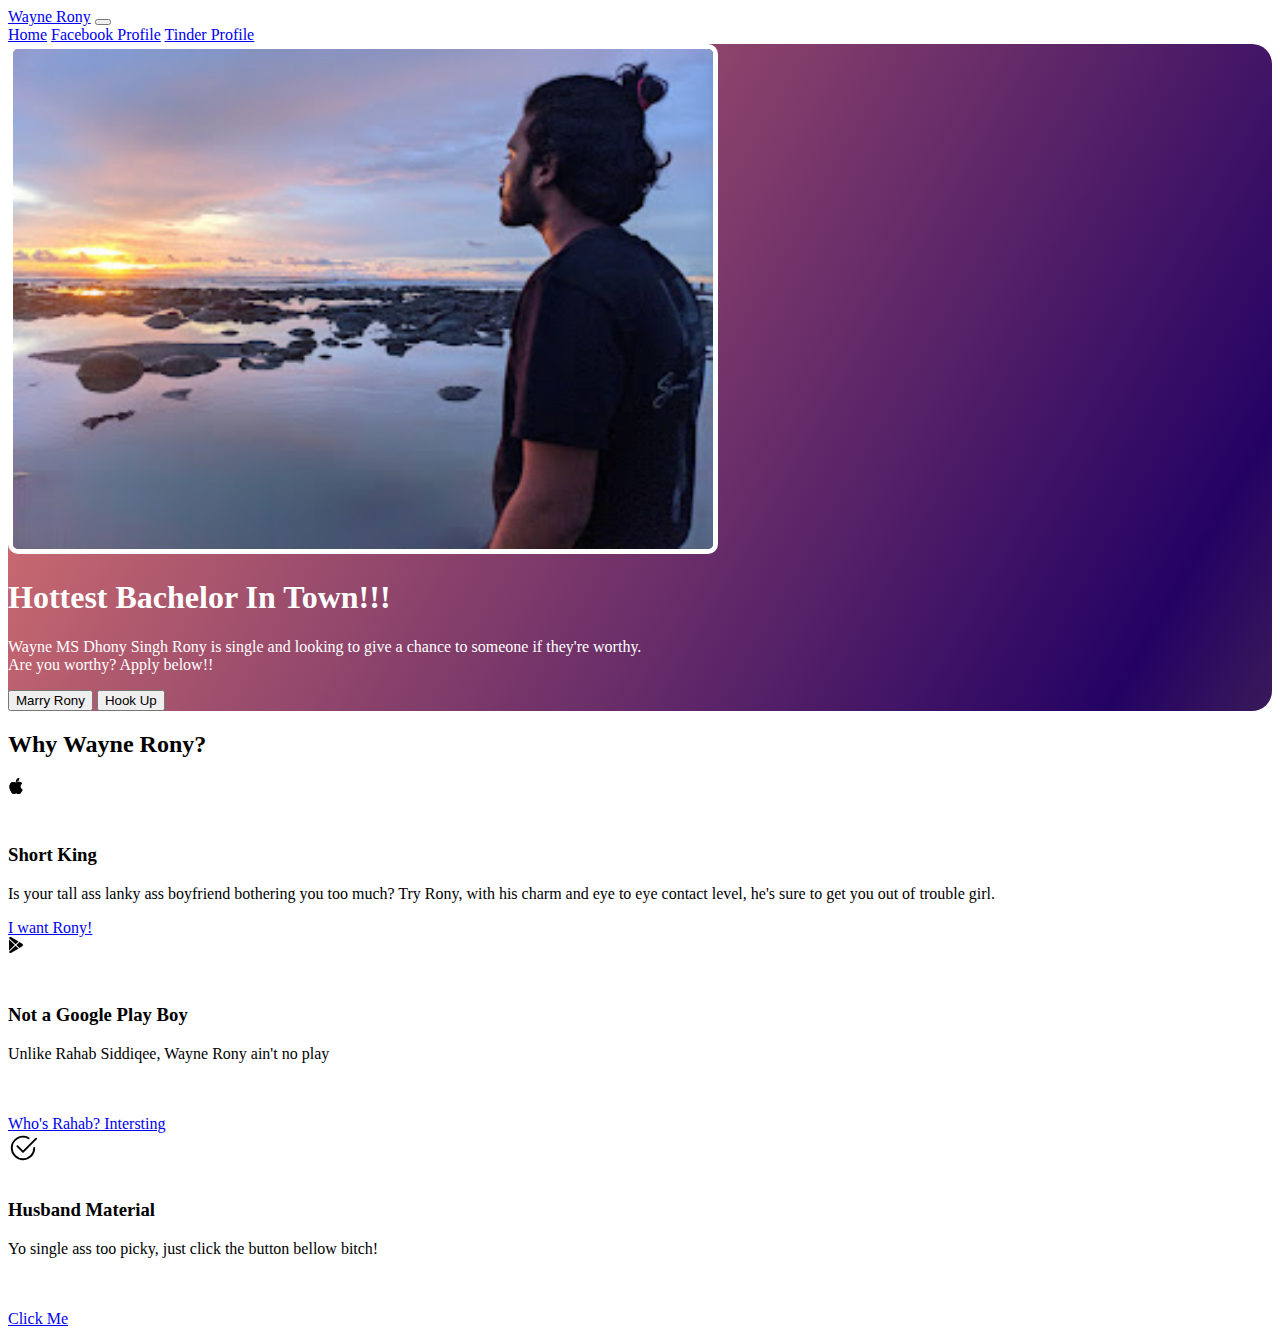
==== index.html @ 97d60caa "Add HTML CSS and Images" ====
<!DOCTYPE html>
<html lang="en">
  <head>
    <meta charset="UTF-8" />
    <meta name="viewport" content="width=device-width, initial-scale=1.0" />
    <title>TinDog</title>
    <link rel="stylesheet" href="css/style.css" />
    <link
      href="https://cdn.jsdelivr.net/npm/bootstrap@5.0.2/dist/css/bootstrap.min.css"
      rel="stylesheet"
      integrity="sha384-EVSTQN3/azprG1Anm3QDgpJLIm9Nao0Yz1ztcQTwFspd3yD65VohhpuuCOmLASjC"
      crossorigin="anonymous"
    />
  </head>

  <body>
    <!-- Nav Bar  -->
    <section id="navbar">
      <nav class="navbar navbar-expand-lg navbar-dark bg-dark">
        <div class="container-fluid">
          <a class="navbar-brand" href="#">Wayne Rony</a>
          <button
            class="navbar-toggler"
            type="button"
            data-bs-toggle="collapse"
            data-bs-target="#navbarNavAltMarkup"
            aria-controls="navbarNavAltMarkup"
            aria-expanded="false"
            aria-label="Toggle navigation"
          >
            <span class="navbar-toggler-icon"></span>
          </button>
          <div class="collapse navbar-collapse" id="navbarNavAltMarkup">
            <div class="navbar-nav">
              <a class="nav-link active" aria-current="page" href="#">Home</a>
              <a class="nav-link" href="#">Facebook Profile</a>
              <a class="nav-link" href="#">Tinder Profile</a>
            </div>
          </div>
        </div>
      </nav>
    </section>
    <!-- Title -->
    <section id="title">
      <div
        class="row flex-lg-row-reverse align-items-center g-5 py-5 mx-3 my-3 gradient-background"
      >
        <div class="col-10 col-sm-8 col-lg-6">
          <img
            src="images/01092022_180536.Helena Atik true DSLR.NIGHT.jpg"
            class="d-block mx-lg-auto img-fluid"
            alt="Bootstrap Themes"
            width="700"
            height="500"
            loading="lazy"
          />
        </div>
        <div class="col-lg-6">
          <h1 class="display-5 fw-bold text-body-emphasis lh-1 mb-3">
            Hottest Bachelor In Town!!!
          </h1>
          <p class="lead">
            Wayne MS Dhony Singh Rony is single and looking to give a chance to
            someone if they're worthy. <br />
            Are you worthy? Apply below!!
          </p>
          <div class="d-grid gap-2 d-md-flex justify-content-md-start">
            <button type="button" class="btn btn-primary btn-lg px-4 me-md-2">
              Marry Rony
            </button>
            <button type="button" class="btn btn-outline-secondary btn-lg px-4">
              Hook Up
            </button>
          </div>
        </div>
      </div>
    </section>
    <!-- Features -->
    <section id="features">
      <div class="container px-4 py-5" id="hanging-icons">
        <h2 class="pb-2 border-bottom">Why Wayne Rony?</h2>
        <div class="row g-4 py-5 row-cols-1 row-cols-lg-3">
          <div class="col d-flex align-items-start">
            <div
              class="icon-square text-body-emphasis bg-body-secondary d-inline-flex align-items-center justify-content-center fs-4 flex-shrink-0 me-3"
            >
              <svg
                xmlns="http://www.w3.org/2000/svg"
                width="16"
                height="16"
                fill="currentColor"
                class="bi bi-apple mb-1"
                viewBox="0 0 16 16"
              >
                <path
                  d="M11.182.008C11.148-.03 9.923.023 8.857 1.18c-1.066 1.156-.902 2.482-.878 2.516.024.034 1.52.087 2.475-1.258.955-1.345.762-2.391.728-2.43Zm3.314 11.733c-.048-.096-2.325-1.234-2.113-3.422.212-2.189 1.675-2.789 1.698-2.854.023-.065-.597-.79-1.254-1.157a3.692 3.692 0 0 0-1.563-.434c-.108-.003-.483-.095-1.254.116-.508.139-1.653.589-1.968.607-.316.018-1.256-.522-2.267-.665-.647-.125-1.333.131-1.824.328-.49.196-1.422.754-2.074 2.237-.652 1.482-.311 3.83-.067 4.56.244.729.625 1.924 1.273 2.796.576.984 1.34 1.667 1.659 1.899.319.232 1.219.386 1.843.067.502-.308 1.408-.485 1.766-.472.357.013 1.061.154 1.782.539.571.197 1.111.115 1.652-.105.541-.221 1.324-1.059 2.238-2.758.347-.79.505-1.217.473-1.282Z"
                />
                <path
                  d="M11.182.008C11.148-.03 9.923.023 8.857 1.18c-1.066 1.156-.902 2.482-.878 2.516.024.034 1.52.087 2.475-1.258.955-1.345.762-2.391.728-2.43Zm3.314 11.733c-.048-.096-2.325-1.234-2.113-3.422.212-2.189 1.675-2.789 1.698-2.854.023-.065-.597-.79-1.254-1.157a3.692 3.692 0 0 0-1.563-.434c-.108-.003-.483-.095-1.254.116-.508.139-1.653.589-1.968.607-.316.018-1.256-.522-2.267-.665-.647-.125-1.333.131-1.824.328-.49.196-1.422.754-2.074 2.237-.652 1.482-.311 3.83-.067 4.56.244.729.625 1.924 1.273 2.796.576.984 1.34 1.667 1.659 1.899.319.232 1.219.386 1.843.067.502-.308 1.408-.485 1.766-.472.357.013 1.061.154 1.782.539.571.197 1.111.115 1.652-.105.541-.221 1.324-1.059 2.238-2.758.347-.79.505-1.217.473-1.282Z"
                />
              </svg>
            </div>
            <div>
              <h3 class="fs-2 text-body-emphasis">Short King</h3>
              <p>
                Is your tall ass lanky ass boyfriend bothering you too much? Try
                Rony, with his charm and eye to eye contact level, he's sure to
                get you out of trouble girl.
              </p>
              <a href="#" class="btn btn-primary"> I want Rony! </a>
            </div>
          </div>
          <div class="col d-flex align-items-start">
            <div
              class="icon-square text-body-emphasis bg-body-secondary d-inline-flex align-items-center justify-content-center fs-4 flex-shrink-0 me-3"
            >
              <svg
                xmlns="http://www.w3.org/2000/svg"
                width="16"
                height="16"
                fill="currentColor"
                class="bi bi-google-play mb-1"
                viewBox="0 0 16 16"
              >
                <path
                  d="M14.222 9.374c1.037-.61 1.037-2.137 0-2.748L11.528 5.04 8.32 8l3.207 2.96 2.694-1.586Zm-3.595 2.116L7.583 8.68 1.03 14.73c.201 1.029 1.36 1.61 2.303 1.055l7.294-4.295ZM1 13.396V2.603L6.846 8 1 13.396ZM1.03 1.27l6.553 6.05 3.044-2.81L3.333.215C2.39-.341 1.231.24 1.03 1.27Z"
                />
              </svg>
            </div>
            <div>
              <h3 class="fs-2 text-body-emphasis">Not a Google Play Boy</h3>
              <p>
                Unlike Rahab Siddiqee, Wayne Rony ain't no play <br />
                <br />
                <br />
              </p>
              <a href="#" class="btn btn-primary"> Who's Rahab? Intersting </a>
            </div>
          </div>
          <div class="col d-flex align-items-start">
            <div
              class="icon-square text-body-emphasis bg-body-secondary d-inline-flex align-items-center justify-content-center fs-4 flex-shrink-0 me-3"
            >
              <svg
                xmlns="http://www.w3.org/2000/svg"
                height="30"
                fill="currentColor"
                class="bi bi-check2-circle"
                viewBox="0 0 16 16"
              >
                <path
                  d="M2.5 8a5.5 5.5 0 0 1 8.25-4.764.5.5 0 0 0 .5-.866A6.5 6.5 0 1 0 14.5 8a.5.5 0 0 0-1 0 5.5 5.5 0 1 1-11 0z"
                />
                <path
                  d="M15.354 3.354a.5.5 0 0 0-.708-.708L8 9.293 5.354 6.646a.5.5 0 1 0-.708.708l3 3a.5.5 0 0 0 .708 0l7-7z"
                />
              </svg>
            </div>
            <div>
              <h3 class="fs-2 text-body-emphasis">Husband Material</h3>
              <p>
                Yo single ass too picky, just click the button bellow bitch!
                <br />
                <br />
                <br />
              </p>
              <a href="#" class="btn btn-primary"> Click Me </a>
            </div>
          </div>
        </div>
      </div>
    </section>
    <!-- Testimonial -->
    <section id="testimonial"></section>
    <!-- Pricing -->
    <section id="pricing"></section>
    <!-- Footer -->
    <section id="footer"></section>
    <script
      src="https://cdn.jsdelivr.net/npm/bootstrap@5.0.2/dist/js/bootstrap.bundle.min.js"
      integrity="sha384-MrcW6ZMFYlzcLA8Nl+NtUVF0sA7MsXsP1UyJoMp4YLEuNSfAP+JcXn/tWtIaxVXM"
      crossorigin="anonymous"
    ></script>
  </body>
</html>
---- css/style.css ----
.gradient-background {
  background: linear-gradient(300deg, #e7d802, #240264, #ef8172);
  background-size: 180% 180%;
  animation: gradient-animation 18s ease infinite;
}

@keyframes gradient-animation {
  0% {
    background-position: 0% 50%;
  }
  50% {
    background-position: 100% 50%;
  }
  100% {
    background-position: 0% 50%;
  }
}

.icon-square {
  width: 3rem;
  height: 3rem;
  border-radius: 0.75rem;
}

.profile-img {
  height: 100px;
  border-radius: 50%;
}

.row {
  color: white;
}

#title > div > div.col-10.col-sm-8.col-lg-6 > img {
  border: 5px solid white;
  border-radius:10px;
}

#title > div {
  border-radius: 20px;
}

#features  div {
  color: black;
}
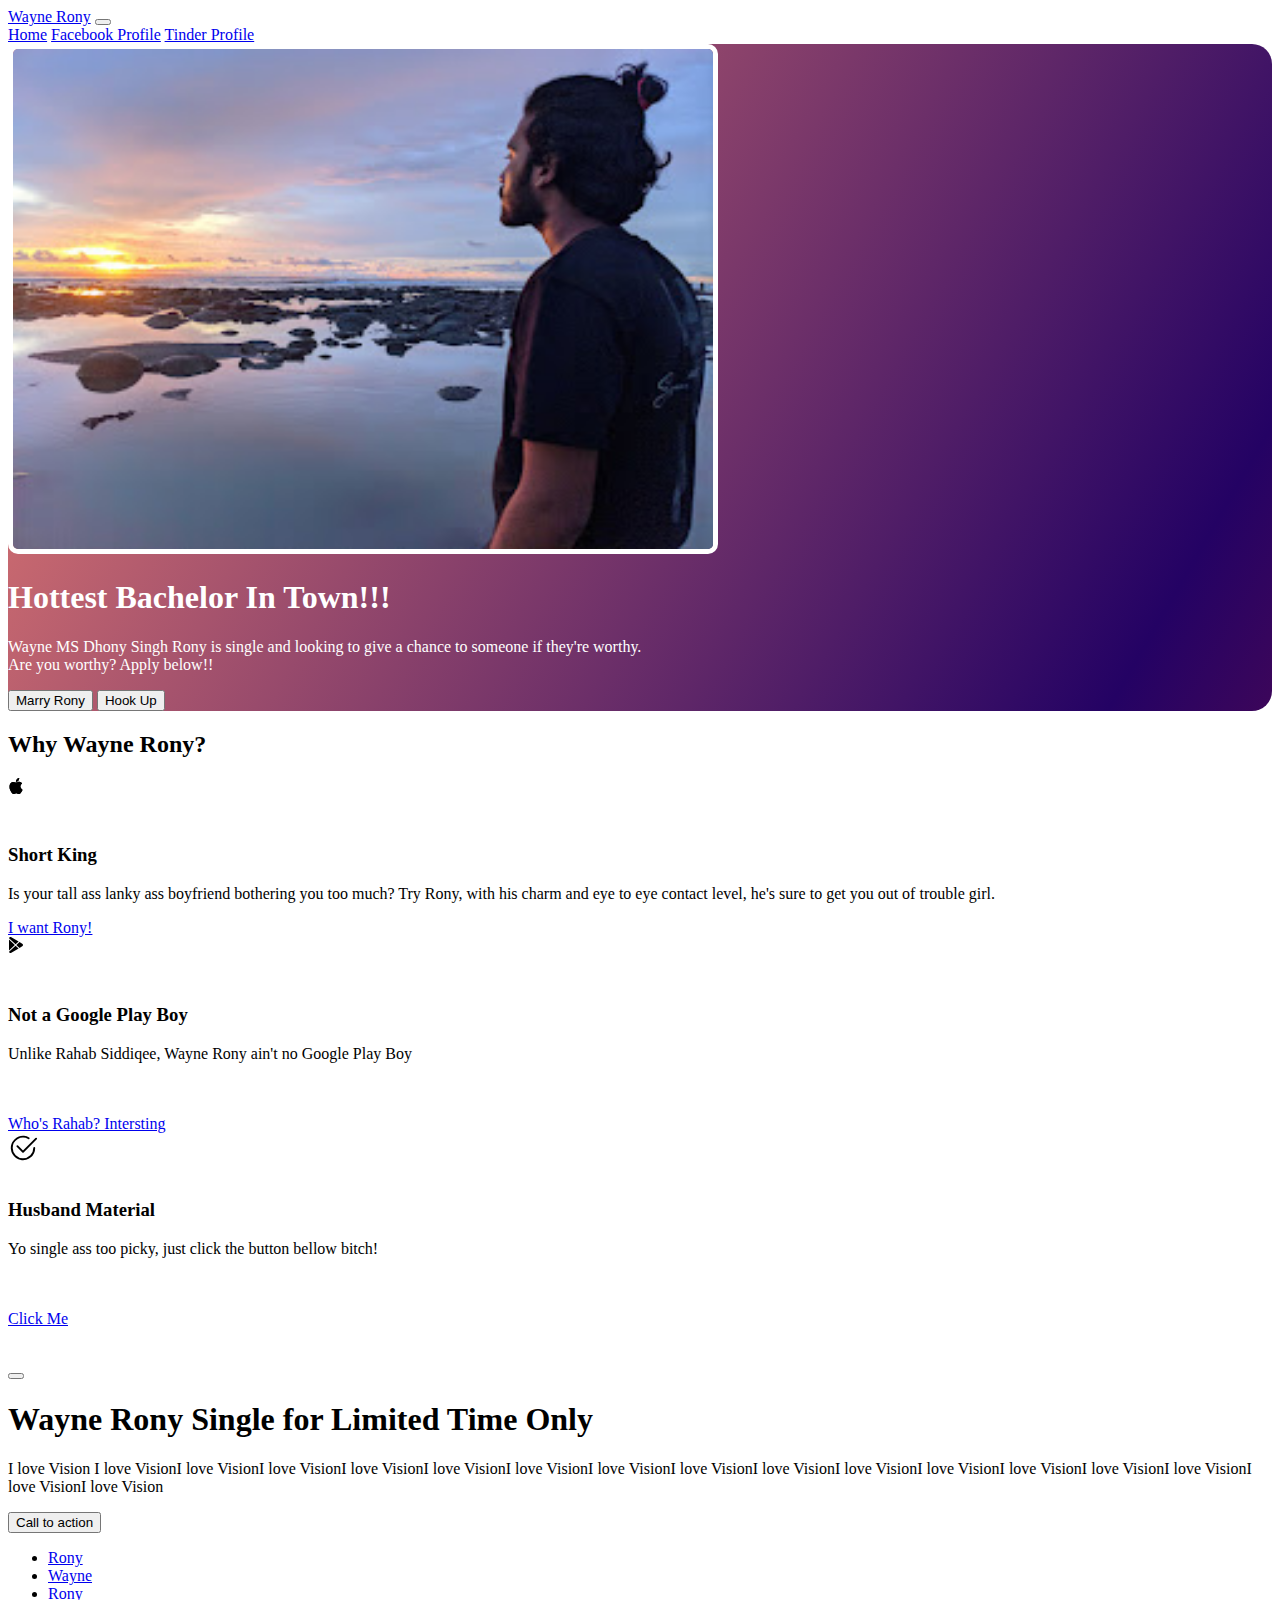
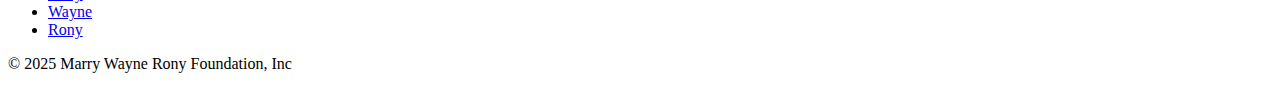
==== commit 69e7298e: "Added stuff" ====
--- a/index.html
+++ b/index.html
@@ -3,7 +3,7 @@
   <head>
     <meta charset="UTF-8" />
     <meta name="viewport" content="width=device-width, initial-scale=1.0" />
-    <title>TinDog</title>
+    <title>Wayne Rony</title>
     <link rel="stylesheet" href="css/style.css" />
     <link
       href="https://cdn.jsdelivr.net/npm/bootstrap@5.0.2/dist/css/bootstrap.min.css"
@@ -130,7 +130,8 @@
             <div>
               <h3 class="fs-2 text-body-emphasis">Not a Google Play Boy</h3>
               <p>
-                Unlike Rahab Siddiqee, Wayne Rony ain't no play <br />
+                Unlike Rahab Siddiqee, Wayne Rony ain't no Google Play Boy
+                <br />
                 <br />
                 <br />
               </p>
@@ -171,11 +172,59 @@
       </div>
     </section>
     <!-- Testimonial -->
-    <section id="testimonial"></section>
+    <section id="testimonial">
+      <div
+        class="position-relative p-5 text-center text-muted bg-body border border-dashed rounded-5"
+      >
+        <button
+          type="button"
+          class="position-absolute top-0 end-0 p-3 m-3 btn-close bg-secondary bg-opacity-10 rounded-pill"
+          aria-label="Close"
+        ></button>
+        <svg class="bi mt-5 mb-3" width="48" height="48">
+          <use xlink:href="#check2-circle"></use>
+        </svg>
+        <h1 class="text-body-emphasis">
+          Wayne Rony Single for Limited Time Only
+        </h1>
+        <p class="col-lg-6 mx-auto mb-4">
+          I love Vision I love VisionI love VisionI love VisionI love VisionI
+          love VisionI love VisionI love VisionI love VisionI love VisionI love
+          VisionI love VisionI love VisionI love VisionI love VisionI love
+          VisionI love Vision
+        </p>
+        <button class="btn btn-primary px-5 mb-5" type="button">
+          Call to action
+        </button>
+      </div>
+    </section>
     <!-- Pricing -->
     <section id="pricing"></section>
     <!-- Footer -->
-    <section id="footer"></section>
+    <section id="footer">
+      <footer class="py-3 my-4">
+        <ul class="nav justify-content-center border-bottom pb-3 mb-3">
+          <li class="nav-item">
+            <a href="#" class="nav-link px-2 text-body-secondary">Rony</a>
+          </li>
+          <li class="nav-item">
+            <a href="#" class="nav-link px-2 text-body-secondary">Wayne</a>
+          </li>
+          <li class="nav-item">
+            <a href="#" class="nav-link px-2 text-body-secondary">Rony</a>
+          </li>
+          <li class="nav-item">
+            <a href="#" class="nav-link px-2 text-body-secondary">Wayne</a>
+          </li>
+          <li class="nav-item">
+            <a href="#" class="nav-link px-2 text-body-secondary">Rony</a>
+          </li>
+        </ul>
+        <p class="text-center text-body-secondary">
+          © 2025 Marry Wayne Rony Foundation, Inc
+        </p>
+      </footer>
+    </section>
     <script
       src="https://cdn.jsdelivr.net/npm/bootstrap@5.0.2/dist/js/bootstrap.bundle.min.js"
       integrity="sha384-MrcW6ZMFYlzcLA8Nl+NtUVF0sA7MsXsP1UyJoMp4YLEuNSfAP+JcXn/tWtIaxVXM"
--- a/css/style.css
+++ b/css/style.css
@@ -1,5 +1,5 @@
 .gradient-background {
-  background: linear-gradient(300deg, #e7d802, #240264, #ef8172);
+  background: linear-gradient(300deg, #ff270b, #240264, #ef8172);
   background-size: 180% 180%;
   animation: gradient-animation 18s ease infinite;
 }
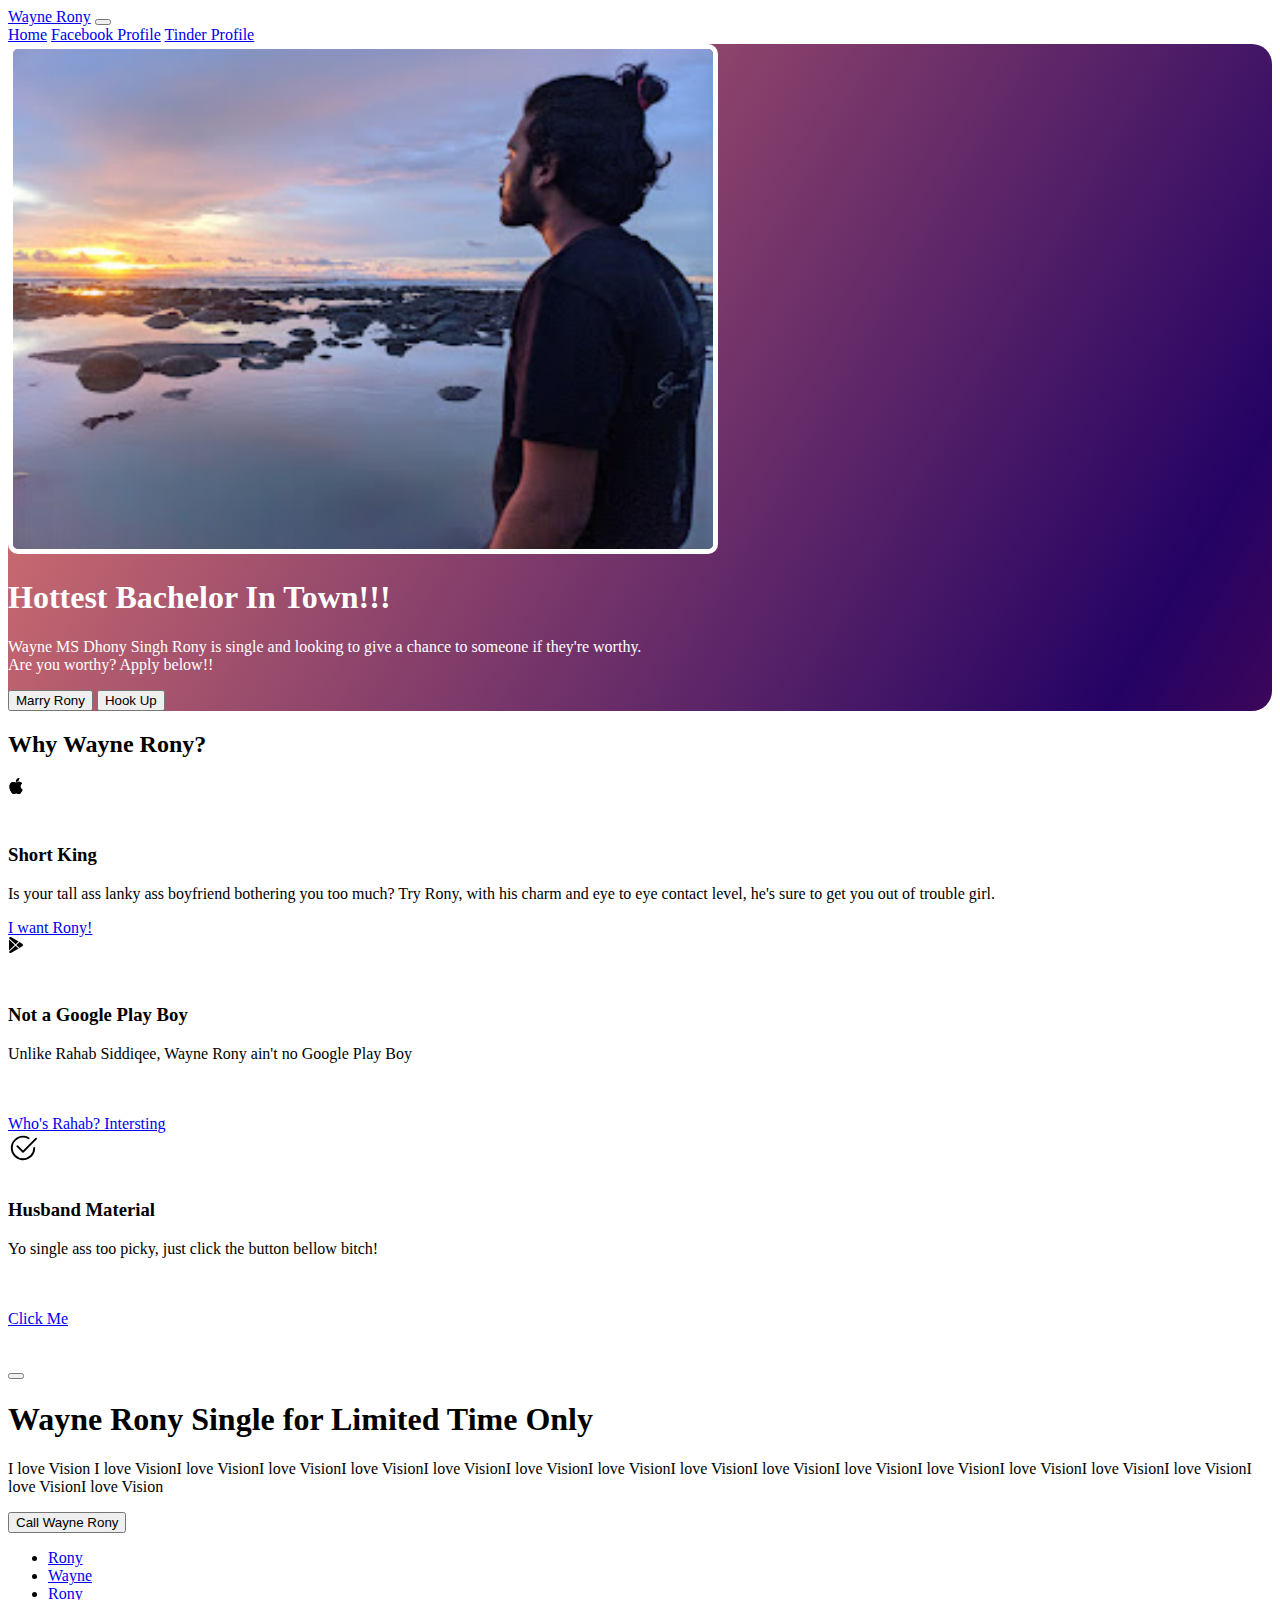
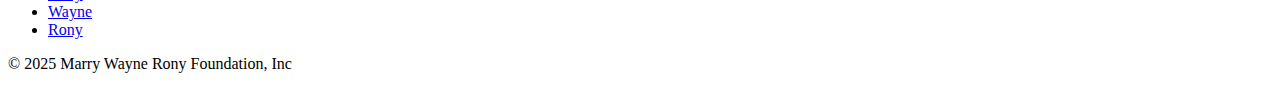
==== commit eba51e04: "Rahab" ====
--- a/index.html
+++ b/index.html
@@ -18,7 +18,9 @@
     <section id="navbar">
       <nav class="navbar navbar-expand-lg navbar-dark bg-dark">
         <div class="container-fluid">
-          <a class="navbar-brand" href="#">Wayne Rony</a>
+          <a class="navbar-brand" href="https://www.facebook.com/ciki.paw.3"
+            >Wayne Rony</a
+          >
           <button
             class="navbar-toggler"
             type="button"
@@ -33,8 +35,12 @@
           <div class="collapse navbar-collapse" id="navbarNavAltMarkup">
             <div class="navbar-nav">
               <a class="nav-link active" aria-current="page" href="#">Home</a>
-              <a class="nav-link" href="#">Facebook Profile</a>
-              <a class="nav-link" href="#">Tinder Profile</a>
+              <a class="nav-link" href="https://www.facebook.com/ciki.paw.3"
+                >Facebook Profile</a
+              >
+              <a class="nav-link" href="https://www.facebook.com/ciki.paw.3"
+                >Tinder Profile</a
+              >
             </div>
           </div>
         </div>
@@ -135,7 +141,12 @@
                 <br />
                 <br />
               </p>
-              <a href="#" class="btn btn-primary"> Who's Rahab? Intersting </a>
+              <a
+                href="https://www.facebook.com/rahab.siddiqee"
+                class="btn btn-primary"
+              >
+                Who's Rahab? Intersting
+              </a>
             </div>
           </div>
           <div class="col d-flex align-items-start">
@@ -194,7 +205,7 @@
           VisionI love Vision
         </p>
         <button class="btn btn-primary px-5 mb-5" type="button">
-          Call to action
+          Call Wayne Rony
         </button>
       </div>
     </section>
--- a/css/style.css
+++ b/css/style.css
@@ -44,3 +44,11 @@
   color: black;
 }
 
+
+#marry {
+    color: white;
+    text-decoration: none;
+    cursor: inherit;
+  }
+
+
